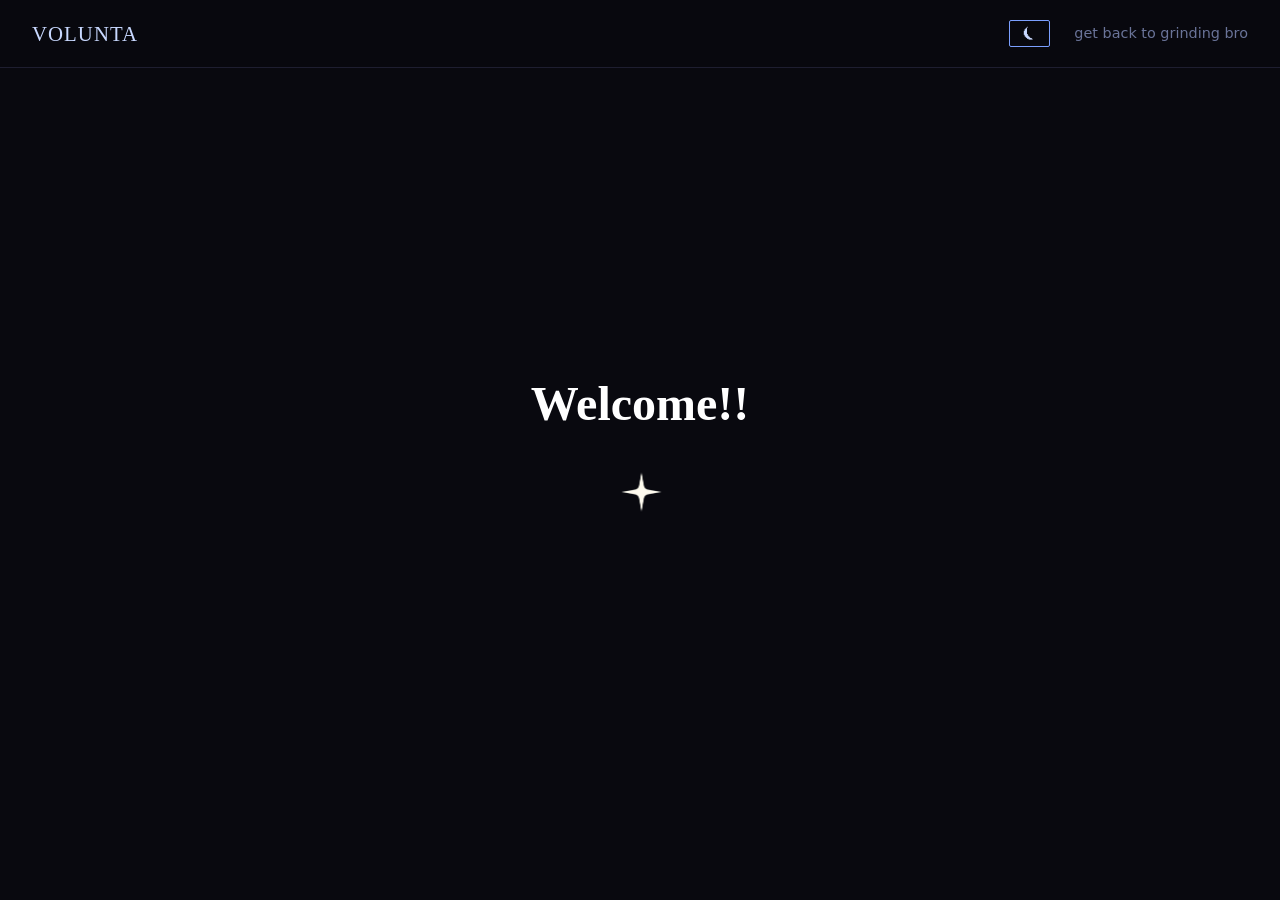
==== index.html @ 02aeb10e "Update index.html" ====
<!DOCTYPE html>
<html lang="en">
<head>
<meta charset="UTF-8">
<meta name="viewport" content="width=device-width, initial-scale=1.0">
<title>VOLUNTA</title>
<link rel="stylesheet" href="style.css">
<script src="https://accounts.google.com/gsi/client" async defer></script>
</head>
<body>

<!-- BACKGROUND -->

<div id="starCanvas"></div>
<div id="cloudCanvas"></div>

<!-- NAVBAR -->

<nav class="navbar">
    <a href="index.html" class="navbar-brand">
        VOLUNTA
    </a>
    
    <div class="navbar-action-wrap">

        <button
            id="themeToggleBtn"
            class="filter-btn theme-toggle-override">
            ⏾

        </button>

        <span class="mood-status">
            get back to grinding bro

        </span>

    </div>
    
</nav>

<main>
    
<!-- =========================
WELCOME INTRO
========================= -->

<section 
    id="welcomeIntro" 
    class="welcome-screen">

    <div class="welcome-content">

        <h1 class="welcome-title">
            Welcome!!

        </h1>
        
        <div class="welcome-gif-placeholder">
            <!--PLACEHOLDER IMG-->
            <img
                src="twinkle.png"
                alt="welcome animation">

        </div>

    </div>

</section>

<!-- =========================
ROLE SELECTION
========================= -->
    
<section 
    id="roleSelection" 
    class="welcome-screen hidden-screen"
    style="display:none;">

    <div class="welcome-content">

        <h1 class="welcome-title">
           ✦ Select your role ✦

        </h1>
        
        <div class="role-card-container">

            <!-- STUDENT -->
            
            <button
                id="studentRoleBtn"
                class="role-card">

                <!--PLACEHOLDER IMG-->
                <img
                    src="twinkle.png" 
                    class="role-placeholder-img"
                    alt="STUDENT">

                <h3>
                    STUDENT

                </h3>
                
                <span class="role-tag beta-tag">
                    BETA
                    
                </span>
                
            </button>

            <!-- SERVICE ORGANIZER -->
            <button
                id="organizerRoleBtn"
                class="role-card">
                <!--PLACEHOLDER IMG-->
                <img
                    src="twinkle.png"
                    class="role-placeholder-img"
                    alt="SERVICE ORGANIZER">

                <h3>
                    SERVICE ORGANIZER

                </h3>

                <span class="role-tag not-started-tag">
                    UNDER MAINTENANCE

                </span>

            </button>

        </div>

    </div>

</section>
    
<!-- =========================
LOGIN SECTION
========================= -->

<section 
    id="authSection" 
    class="contact-form-wrap auth-hidden">
    
<div class="form-header-align">

    <h2
        id="formHeading"
        class="panel-heading form-title-override">
        Welcome!
    </h2>

    <span
        id="formSub"
        class="eyebrow panel-eyebrow-override">
        sign in
    </span>

</div>

<div
    id="authNoticeBanner"
    class="contact-form-wrap auth-notice-banner-layout">
    
    <h4
        id="authNoticeTitle"
        class="panel-heading auth-notice-heading-layout">

    </h4>

    <p
        id="authNoticeDesc"
        class="auth-notice-desc-layout">
    </p>
</div>

<!-- =========================
LOGIN OPTIONS
========================= -->

<div class="login-options-container">


    <!-- STUDENT GOOGLE LOGIN -->

    <div class="login-option-card">


        <h3>
             STUDENT LOGIN
        </h3>


        <p>
            (UNDER MAINTENANCE
        </p>



        <div
            id="g_id_onload"
            data-client_id="423428817974-s4oq7p4ehbkpn9dtrp1orosh8sbo9cnp.apps.googleusercontent.com"
            data-callback="handleGoogleLogin">
        </div>



        <div
            class="g_id_signin"
            data-type="standard"
            data-size="large"
            data-theme="filled_blue"
            data-text="continue_with"
            data-shape="rectangular">
        </div>



    </div>





    <!-- BETA LOGIN -->

    <div class="login-option-card beta-card">


        <h3>
             BETA TESTING
        </h3>



        <p></p>
            Volunta Beta Testing 
        </p>

            

        <input
            id="betaEmail"
            type="name"
            class="contact-input input-width-full"
            placeholder="noyster">



        <input
            id="betaPassword"
            type="password"
            class="contact-input input-width-full"
            placeholder="password">



        <button
            id="betaLoginBtn"
            class="btn-send">

            Beta Login

        </button>



    </div>


</div>

</section>
    
</main>

<script src="stars.js"></script>
    
<script src="login.js?v=5"></script>
</body>
    
</html>
---- style.css ----
/* ALL FANCY ANIMATIONS INCLUDING THE SHOOTING STARS AND THE SUN RAY WERE ALL MADE WITH THE HELP OF GOOGLE GEMINI */
/* I labeled as many sections as I could, but if I missed any, here is the general announcement */

/*messing w colors and formats*/
:root {
  --bg: #09090f;
  --surface: #10101c;
  --border: #1e1e30;
  --accent: #c8d8ff;
  --accent2: #7b9fff;
  --text: #d4deff;
  --muted: #6a7499;
  --font-display: 'Georgia', serif;
  --font-body: 'Segoe UI', system-ui, sans-serif;
}

/* bsae */
*, *::before, *::after {
  box-sizing: border-box;
  margin: 0;
  padding: 0;
}

body {
  background: var(--bg);
  color: var(--text);
  font-family: var(--font-body);
  font-size: 1rem;
  line-height: 1.7;
  overflow-x: hidden;
  position: relative;
  display: flex;
  flex-direction: column;
  min-height: 100vh;

  /* twinkle twinkle little star */
  /* 10 of them bc why not */
  background-image:
    url("twinkle.png"), url("twinkle.png"), url("twinkle.png"), url("twinkle.png"), url("twinkle.png"),
    url("twinkle.png"), url("twinkle.png"), url("twinkle.png"), url("twinkle.png"), url("twinkle.png");

  /* random pos*/
  background-position:
    8% 12%,  23% 45%, 85% 15%, 42% 78%, 67% 22%,
    92% 64%, 15% 82%, 55% 38%, 73% 88%, 34% 5%;

  background-repeat: no-repeat;

  /* sizingss */
  background-size:
    22px auto, 18px auto, 26px auto, 20px auto, 24px auto,
    19px auto, 28px auto, 21px auto, 23px auto, 25px auto;
}

/* space particlessesess */
.star-div {
  position: fixed;
  background-color: #c8d8ff;
  border-radius: 50%;
  z-index: 0;
  pointer-events: none;
  transition: width 0.5s ease, height 0.5s ease, background-color 0.5s ease, border-radius 0.5s ease;
}

/* sun glowy effet (with the help of Google Gemini) */
.sun-element {
  position: fixed;
  top: 18%;
  left: 8%;
  width: 90px;
  height: 90px;
  background-color: #FCE76F;
  border-radius: 50%;
  box-shadow: 0 0 50px #FCCD6F, 0 0 100px rgba(255, 187, 46, 0.4);
  z-index: 0;
  pointer-events: none;
  display: none;
  transition: opacity 0.2s ease;
}

/* moon effect (highk copied the sun bc im lazy) */
.moon-element {
  position: fixed;
  top: 18%;
  left: 8%;
  width: 90px;
  height: 90px;
  background-color: transparent;
  background-image: url("moon.png");
  background-repeat: no-repeat;
  background-position: center center;
  background-size: cover;
  border-radius: 50%;
  box-shadow: none;
  z-index: 0;
  pointer-events: none;
  display: block;
  transition: opacity 0.2s ease;
}

/* shooting stars - with the help of Google Gemini (because I don't know how to animate :() */
#shootingStarCanvas {
  position: fixed;
  top: 0;
  left: 0;
  width: 100%;
  height: 100%;
  z-index: 0;
  pointer-events: none;
  transition: opacity 0.5s ease;
}

/* clouds.webp file thing */
#cloudCanvas {

    position: fixed;

    top: 0;
    left: -10%;

    width: 120%;
    height: 100%;

    z-index: 0;

    pointer-events: none;

    display: none;

    opacity: .85;

    background-image:
        url("clouds.webp"),
        url("clouds.webp"),
        url("clouds.webp"),
        url("clouds.webp"),
        url("clouds.webp");

    background-repeat:no-repeat;

    background-size:
        220px auto,
        170px auto,
        260px auto,
        180px auto,
        240px auto;

    background-position:
        5% 18%,
        30% 52%,
        70% 12%,
        88% 42%,
        55% 78%;

    animation:
        driftCloudsAnimation 18s ease-in-out infinite alternate;
}

@keyframes driftCloudsAnimation {
  0% { transform: translateX(0); }
  100% { transform: translateX(20px); }
}

/* navbar */
.navbar {
  background: rgba(9, 9, 15, 0.85);
  backdrop-filter: blur(10px);
  border-bottom: 1px solid var(--border);
  z-index: 100;
  position: relative;
  width: 100%;
  padding: 1rem 2rem;
  display: flex;
  justify-content: space-between;
  align-items: center;
}

.navbar-brand {
  font-family: var(--font-display);
  font-size: 1.3rem;
  color: var(--accent);
  letter-spacing: 0.05em;
  text-decoration: none;
}
.nav-link {
  color: var(--muted);
  font-size: 0.9rem;
  letter-spacing: 0.08em;
  text-transform: uppercase;
  transition: color 0.2s;
  text-decoration: none;
}

.nav-item.active .nav-link,
.nav-link:hover {
  color: var(--accent);
}

.mood-status {
  color: var(--muted);
  font-size: 0.9rem;
}

/* page layout */
main {
  position: relative;
  z-index: 1;
  flex: 1;
  display: flex;
  align-items: flex-start;
  justify-content: center;
  padding: 6rem 1rem 2rem 1rem;
}

.main-coords {
  font-size: 0.78rem;
  letter-spacing: 0.15em;
  text-transform: uppercase;
  color: var(--muted);
  margin-bottom: 1rem;
}

.main-title {
  font-family: var(--font-display);
  font-size: 4rem;
  font-weight: normal;
  letter-spacing: -0.02em;
  color: #fff;
  line-height: 1.05;
  margin-bottom: 0.75rem;
}

.main-tagline {
  color: var(--muted);
  font-size: 1.05rem;
  letter-spacing: 0.06em;
}

/* sectionss */
.section-panel {
  position: relative;
  z-index: 1;
  padding: 6rem 0;
}

.eyebrow {
  display: block;
  font-size: 0.72rem;
  letter-spacing: 0.18em;
  text-transform: uppercase;
  color: var(--accent2);
  margin-bottom: 0.75rem;
}

.panel-heading {
  font-family: var(--font-display);
  font-size: 2.2rem;
  font-weight: normal;
  color: #fff;
  line-height: 1.2;
  margin-bottom: 1.5rem;
}

/* filter butotns */
.filter-btn {
  background: transparent;
  border: 1px solid var(--border);
  color: var(--muted);
  padding: 0.4rem 1.1rem;
  margin: 0 0.25rem 0.5rem;
  border-radius: 2px;
  font-size: 0.85rem;
  letter-spacing: 0.06em;
  cursor: pointer;
  transition: border-color 0.2s, color 0.2s;
}

.filter-btn.active,
.filter-btn:hover {
  border-color: var(--accent2);
  color: var(--accent);
}

/* contact form */
.contact-form-wrap {
  background: var(--surface);
  border: 1px solid var(--border);
  border-radius: 4px;
  padding: 2.5rem;
  position: relative;
  z-index: 10;
}

.panel-section-wrap {

width:100%;

margin:0 auto;

}

.contact-form-wrap {

width:100%;

}

label {
  display: block;
  font-size: 0.8rem;
  letter-spacing: 0.1em;
  text-transform: uppercase;
  color: var(--muted);
  margin-bottom: 0.4rem;
}

.contact-input {
  background: var(--bg);
  border: 1px solid var(--border);
  color: var(--text);
  border-radius: 2px;
  padding: 0.65rem 0.9rem;
  font-family: var(--font-body);
}

.contact-input:focus {
  outline: none;
  border-color: var(--accent2);
  box-shadow: none;
}

.contact-input::placeholder {
  color: var(--muted);
  opacity: 1;
}

.btn-send {
  background: var(--accent2);
  color: var(--bg);
  border: none;
  padding: 0.75rem 2rem;
  font-size: 0.9rem;
  font-weight: 600;
  letter-spacing: 0.06em;
  border-radius: 2px;
  width: 100%;
  margin-top: 0.5rem;
  cursor: pointer;
  transition: opacity 0.2s;
}

.btn-send:hover {
  opacity: 0.85;
}

/* ofoter */
.site-footer {
  position: relative;
  z-index: 1;
  padding: 2rem 1rem;
  border-top: 1px solid var(--border);
  width: 100%;
}

.footer-copy {
  color: var(--muted);
  font-size: 0.85rem;
  margin-bottom: 1rem;
}

/* custom little grid split */
.main-container {
  display: grid;
  grid-template-columns: 1fr 1fr;
  align-items: center;
  gap: 4rem;
  max-width: 1200px;
  width: 100%;
  margin: 0 auto;
  padding: 0 2rem;
}

.main-text-side {
  text-align: left;
}

.login-box-dims {
  width: 100%;
  max-width: 420px;
  justify-self: center;
}

/* adjusting bc WHY was everything oddly lopsided?? ugh */
@media (max-width: 991px) {
  .main-container {
    grid-template-columns: 1fr;
    text-align: center;
    gap: 2rem;
  }
  .main-text-side {
    text-align: center;
  }
}

/* night gradient thing */
#progressBarFill {
  background: linear-gradient(90deg, var(--accent2) 0%, var(--accent) 100%);
}

/* DAY MODEEE */
body.day-mode {
  --bg: #aed9f2;
  --surface: #ffffff;
  --border: #8ec5eb;
  --accent: #C27C0A;
  --accent2: #f59e0b;
  --text: #072363;
  --muted: #475569;
  background: var(--bg);
  background-image: none; /* no more stars */
}

body.day-mode #cloudCanvas {
  display: block;
}

/* nav bar for day */
body.day-mode .navbar {
  background: rgba(224, 242, 254, 0.85);
  border-bottom: 1px solid #ffffff;
}

body.day-mode .navbar-brand,
body.day-mode .nav-link,
body.day-mode .mood-status {
  color: #16398A;
}
/* color ovverride */
body.day-mode .main-title,
body.day-mode .panel-heading,
body.day-mode h2,
body.day-mode h3 {
  color: #133991;
}

body.day-mode .btn-send {
  color: #ffffff;
}

/* stars becomung oval clouds layout shift rules */
body.day-mode .star-div {
  background-color: #ffffff;
  border-radius: 20px;
}

/*sjfasdfjaskld im losing my mind*/
.dashboard-container {
  max-width: 1000px;
  display: flex;
  flex-direction: column;
  gap: 2rem;
}

.navbar-action-wrap {
  display: flex;
  align-items: center;
  gap: 1.5rem;
}

.theme-toggle-override {
  margin: 0;
  padding: 0.3rem 0.8rem;
  font-size: 0.8rem;
  border-color: var(--accent2);
  color: var(--accent);
}

.logout-nav-override {
  text-decoration: none;
}

.achievement-banner-override {
  width: 100%;
  border-color: var(--accent2);
  text-align: center;
  padding: 1rem;
  background: rgba(123, 159, 255, 0.05);
  position: relative;
}

.achievement-heading-override {
  font-size: 1.1rem;
  margin-bottom: 0.15rem;
  color: #fff;
}

.achievement-desc-override {
  font-size: 0.85rem;
  color: var(--muted);
  padding-right: 1.5rem;
}

.stat-tracking-grid {
  width: 100%;
  display: grid;
  grid-template-columns: 1fr 1fr;
  gap: 2rem;
  text-align: center;
  padding: 1.5rem 2.5rem;
}

.stat-num-display {
  font-size: 3rem;
}

.stat-num-progress {
  font-size: 3rem;
  color: var(--accent2);
}

.tab-button-container {
  display: flex;
  justify-content: center;
  gap: 1rem;
}

.panel-section-wrap {
  width: 100%;
}

.panel-header-block {
  text-align: center;
  margin-bottom: 2rem;
}

.panel-title-override {
  font-size: 1.8rem;
  margin-bottom: 0.25rem;
}

.panel-eyebrow-override {
  color: var(--muted);
}

.input-flex-container {
  flex: 1;
}

.label-left-align {
  text-align: left;
}

.input-width-full {
  width: 100%;
}

.btn-send-goal {
  width: auto;
  padding: 0.75rem 2rem;
  margin-top: 0;
}

.progress-bar-label {
  margin-bottom: 0.75rem;
  text-align: left;
}

.progress-bar-track {
  width: 100%;
  background-color: var(--border);
  height: 24px;
  border-radius: 4px;
  overflow: hidden;
  position: relative;
}

.progress-bar-fill-initial {
  width: 0%;
  height: 100%;
  transition: width 0.4s ease-out;
}

.activities-logging-grid {
  display: grid;
  grid-template-columns: 2fr 95px 75px 75px 2fr 75px 1.2fr;
  gap: 0.85rem;
  align-items: flex-end;
  margin-bottom: 2.5rem;
}

.label-centered {
  text-align: center;
}

.date-picker-narrow {
  width: 95px !important;
  min-width: 95px !important;
  max-width: 95px !important;
  padding: 0.65rem 0.2rem !important;
  font-size: 0.85rem !important;
  text-align: center;
}

.time-contents-wrapper {
  display: contents;
}

.time-sublabel {
  font-size: 0.75rem;
  text-align: center;
  text-transform: uppercase;
}

.uniform-height {
  height: 38px !important;
  box-sizing: border-box !important;
}

.mini-time-box {
  padding: 0.65rem 0.2rem !important;
  font-size: 0.8rem !important;
  text-align: center !important;
  width: 75px !important;
  min-width: 75px !important;
  max-width: 75px !important;
}

.select-dropdown-width {
  width: 100% !important;
  min-width: 100% !important;
  max-width: 100% !important;
  font-size: 0.8rem !important;
  padding-left: 0.2rem !important;
  padding-right: 1.2rem !important;
  cursor: pointer;
}

.hours-input-centered {
  width: 100%;
  text-align: center;
}

.btn-send-ledger {
  width: 100%;
  margin-top: 0;
  padding: 0.75rem 0;
}

.spreadsheet-section-heading {
  font-size: 1.2rem;
  margin-bottom: 0.75rem;
}

.ledger-list-track {
  max-height: 250px;
  overflow-y: auto;
  padding: 0;
}

.footer-center {
  text-align: center;
}

.compact-date-input::-webkit-calendar-picker-indicator {
  display: none !important;
  -webkit-appearance: none !important;
  margin: 0 !important;
  padding: 0 !important;
  width: 0 !important;
  height: 0 !important;
}

.centered-select {
  text-align: center !important;
  text-align-last: center !important;
}

.form-header-align {
  text-align: center;
  margin-bottom: 1.5rem;
}

.form-title-override {
  font-size: 1.8rem;
  margin-bottom: 0.25rem;
}

.tab-select-container {
  display: flex;
  justify-content: center;
  gap: 1rem;
  margin-bottom: 1.5rem;
}

/*banner bs*/
.auth-notice-banner-layout {
  width: 100%;
  border-color: var(--accent2);
  text-align: center;
  padding: 1rem;
  background: rgba(123, 159, 255, 0.05);
  position: relative;
  margin-bottom: 1.5rem;
  visibility: hidden ;
}
.auth-notice-banner-layout {

    opacity: 0;

    transform: translateY(-80px);

    transition:
        opacity .5s ease,
        transform .5s cubic-bezier(.22,1,.36,1);

}
.banner-slide-show {

    visibility: visible;

    opacity: 1;

    transform: translateY(0);

}


/* =================================
   SMOOTH SLIDE DOWN BANNER ANIMATION
================================= */

.auth-notice-banner-layout {

    opacity: 0;

    transform: translateY(-80px);

    transition:
        opacity .5s ease,
        transform .5s cubic-bezier(.22,1,.36,1);

    pointer-events: none;

}



.auth-notice-banner-layout.banner-slide-show {

    opacity: 1;

    transform: translateY(0);

    pointer-events: auto;

}

.auth-notice-heading-layout {
  font-size: 1.1rem;
  margin-bottom: 0.15rem;
  color: #fff;
}

.auth-notice-desc-layout {
  font-size: 0.85rem;
  color: var(--muted);
}

.form-group-email {
  margin-bottom: 1.25rem;
}

.form-group-password {
  margin-bottom: 1.75rem;
}

/*last minute changes bc everything hates me*/

/*bc the sun DISAPPEARED so i had to add some random bs at the end*/
body.day-mode .sun-element {
  display: block;
}

body.day-mode .moon-element {
  display: none;
}

body.day-mode .achievement-heading-override,
body.day-mode .auth-notice-heading-layout {
  color: #072363;
}

/*night notif border*/
.auth-notice-banner-layout {
  border: 2px solid #d4deff;
  border-radius: 4px;
}

/*day notif border*/
body.day-mode .auth-notice-banner-layout {
  border: 2px solid #72aacf;
  border-radius: 4px;
}

/*centers 'spreadsheet'*/
.spreadsheet-section-heading {
  text-align: center !important;
}

/*fixed day gradient*/
body.day-mode #progressBarFill {
  background: linear-gradient(90deg, var(--accent2) 0%, #ffce7a 100%);
}

/*stupid configurations for the stupid stars that i stupidly put in it*/
.star-div {
  width: 3px;
  height: 3px;
}

.star-day-morph {
  width: 66px !important;
  height: 18px !important;
}

.click-sparkle-day {
  width: 4px;
  height: 4px;
  background-color: #ffd166;
}

.click-sparkle-night {
  width: 4px;
  height: 4px;
  background-color: #7b9fff;
}

.goal-form-flex-override {
  display: flex;
  gap: 1rem;
  align-items: flex-end;
  margin-bottom: 2.5rem;
}

.ledger-section-hidden {
  display: none;
}

.alert-dismiss-action {
  position: absolute;
  top: 0.75rem;
  right: 1rem;
  background: transparent;
  border: none;
  color: var(--muted);
  cursor: pointer;
  font-size: 0.9rem;
}

.ledger-item-row-layout {
  display: flex;
  justify-content: space-between;
  align-items: center;
  padding: 0.75rem 0;
}

.ledger-badge-style {
  font-size: 0.75rem;
  color: var(--accent2);
  margin-left: 0.5rem;
}

.ledger-type-style {
  font-size: 0.8rem;
  color: var(--muted);
  margin-left: 1rem;
}

.ledger-right-wrap {
  display: flex;
  align-items: center;
  gap: 1.5rem;
}

.ledger-delete-override {
  margin: 0;
  padding: 0.2rem 0.6rem;
  font-size: 0.75rem;
}

/*for the placeholders in theeeuhhh dashboard area*/
.compact-date-input::placeholder,
.mini-time-box::placeholder {
  color: var(--muted) !important;
  opacity: 1 !important;
}

```css
/* ==========================================
   VOLUNTA ROLE SELECTION UPDATE
   ========================================== */


/* role selection container */

.role-selection {
  width: 100%;
  opacity: 1;
  transform: translateY(0);
  transition:
    opacity 0.45s ease,
    transform 0.45s ease;
}


.role-selection.role-hide {
  opacity: 0;
  transform: translateY(-25px);
  pointer-events: none;
  position: absolute;
}





/* auth reveal animation */

.auth-hidden {
  display: none;
  opacity: 0;
  transform: translateY(30px);
}


.auth-visible {
  display: block;
  animation: authReveal 0.6s ease forwards;
}


@keyframes authReveal {

  from {
    opacity: 0;
    transform: translateY(35px);
  }


  to {
    opacity: 1;
    transform: translateY(0);
  }

}







/* role card layout */

.role-card-container {

  display: flex;

  flex-direction: column;

  gap: 1.5rem;

  width: 100%;

  margin-top: 2rem;

}





.role-card {


  position: relative;

  width: 100%;

  min-height: 150px;


  background:
    rgba(16,16,28,0.65);


  border: 1px solid var(--border);


  border-radius: 8px;


  color: var(--text);


  cursor: pointer;


  display: flex;

  flex-direction: column;

  align-items: center;

  justify-content: center;


  gap: .5rem;


  font-family: var(--font-body);


  transition:

    transform .25s ease,

    border-color .25s ease,

    box-shadow .25s ease,

    background .25s ease;

}





.role-card:hover {


  transform: translateY(-7px);


  border-color: var(--accent2);


  background:
    rgba(123,159,255,.08);


  box-shadow:

    0 0 25px rgba(123,159,255,.25);

}





.role-card:active {

  transform: translateY(-2px);

}





.role-icon {

  font-size: 2.2rem;

}





.role-title {

  font-family: var(--font-display);

  font-size: 1.45rem;

  color: white;

}





/* floating badge */

.role-badge {


  position: absolute;


  top: -12px;


  right: 20px;


  padding:

    .3rem .85rem;


  border-radius: 999px;


  font-size: .7rem;


  letter-spacing: .12em;


  font-weight: bold;


}





.beta-badge {


  background: var(--accent2);


  color: var(--bg);


}





.unfinished-badge {


  background: var(--muted);


  color: var(--bg);


}





/* organizer disabled appearance */

.disabled-role {


  opacity: .45;


  cursor: not-allowed;


}





.disabled-role:hover {


  transform: none;


  border-color: var(--border);


  background:
    rgba(16,16,28,.65);


  box-shadow:none;


}






/* signup additions */


.signup-extra-field {


  margin-bottom: 1.25rem;


}





.hidden-field {


  display:none;


}





.signup-extra-field select {


  cursor:pointer;


}





/* little loading feeling */

.role-transition {


  pointer-events:none;


}





/* smoother form card */

.login-box-dims {


  position: relative;


}







/* day theme compatibility */


body.day-mode .role-card {


  background:

    rgba(255,255,255,.65);


}





body.day-mode .role-card:hover {


  background:

    rgba(255,255,255,.9);


}





body.day-mode .role-title {


  color:#133991;


}







/* mobile adjustments */

@media(max-width:600px){


  .role-card {


    min-height:125px;


  }


  .role-title {


    font-size:1.2rem;


  }


  .role-icon {


    font-size:1.8rem;


  }


}

.role-selection {
width: 100%;
max-width: 850px;
text-align: center;
}

.role-question {
margin-bottom: 2rem;
}

.role-card-container {
display: flex;
justify-content: center;
gap: 2rem;
flex-wrap: wrap;
}

.role-card {
position: relative;
width: 260px;
min-height: 260px;

background: var(--surface);
border: 1px solid var(--border);
border-radius: 8px;

color: var(--text);

padding: 2rem;

cursor: pointer;

font-family: var(--font-body);

transition:
transform 0.25s ease,
border-color 0.25s ease,
box-shadow 0.25s ease;
}

.role-card:hover {
transform: translateY(-8px);

border-color: var(--accent2);

box-shadow:
0 0 25px rgba(123,159,255,0.25);
}

.role-placeholder-img {
width: 85px;
height: 85px;

object-fit: contain;

margin-bottom: 1.25rem;

filter:
drop-shadow(0 0 15px rgba(123,159,255,0.5));
}

.role-card-text h3 {
font-family: var(--font-display);

color: #fff;

font-size: 1.7rem;

font-weight: normal;

margin-bottom: 0.8rem;
}

.role-tag {
position: absolute;

top: 15px;
right: 15px;

padding: 0.25rem 0.65rem;

font-size: 0.65rem;

letter-spacing: 0.12em;

border-radius: 20px;

text-transform: uppercase;
}

.beta-tag {
background: rgba(123,159,255,0.15);

border: 1px solid var(--accent2);

color: var(--accent);
}

.not-started-tag {
background: rgba(255,255,255,0.05);

border: 1px solid var(--muted);

color: var(--muted);
}

.auth-hidden {
display: none;
}

.auth-visible {
display: block;
}

@media(max-width:600px){

.role-card {
width: 90%;
}

}
.role-card {
  
opacity: 0;
transform: translateY(-120px);
animation: roleDropIn 0.8s cubic-bezier(.22,1,.36,1) forwards;
}

/* student falls first */
.role-card:nth-child(1) {

animation-delay: 0.25s;
}

/* organizer follows after */
.role-card:nth-child(2) {

animation-delay: 0.55s;
}

@keyframes roleDropIn {

0% {

    opacity: 0;
    transform:
    translateY(-120px);
}

65% {

    opacity: 1;
    transform:
    translateY(12px);
}

85% {

    transform:
    translateY(-5px);
}

100% {

    opacity: 1;
    transform:
    translateY(0);

}

}

/* ===================================
   VOLUNTA WELCOME INTRO EXPERIENCE
=================================== */

.welcome-screen {

    position: fixed;
    inset: 0;
    display: flex;
    align-items: center;
    justify-content: center;
    background: var(--bg);
    z-index: 200;
    transition:
        opacity .8s ease,
        transform .8s ease;
}

.welcome-content {

    text-align: center;
}

.welcome-title {

    font-family: var(--font-display);
    font-size: 3.5rem;
    color: white;
    margin-bottom: 1.5rem;
}

.welcome-gif-placeholder img {
  
    width: 60px;
    height: 60px;
    margin-bottom: 1.5rem;
    animation:
        floatGift 3s ease-in-out infinite;
}

@keyframes floatGift {

    0%,100% {

        transform: translateY(0);
    }

    50% {
      
        transform: translateY(-10px);
    }

}

.hidden-screen {

    opacity: 0;
    pointer-events: none;
}

.fade-out {

    opacity: 0;
    transform: translateY(-25px);
    pointer-events: none;
}

/* ROLE CARDS */

.role-card-container {

    display:flex;
    justify-content:center;
    gap:3rem;
}

.role-card {

    width:260px;
    height:260px;
    background:var(--surface);
    border:1px solid var(--border);
    border-radius:12px;
    cursor:pointer;
    color:var(--text);
    opacity:0;
}

.role-card:nth-child(1) {
  
    animation:
        fallIn .8s ease forwards;

}

.role-card:nth-child(2) {

    animation:
        fallIn .8s ease .25s forwards;

}

@keyframes fallIn {

from {

    opacity:0;
    transform:translateY(-120px);
}

to {

    opacity:1;
    transform:translateY(0);
}

}

/* GIF / IMAGE SIZE */

.role-placeholder-img {

    width:60px;
    height:60px;
}

/* SELECT PLACEHOLDER COLOR */

#school {

    color:var(--muted);
}

#school option {

    color:var(--text);
}

/* ==========================================
   VOLUNTA WELCOME SCREEN FINAL FIX
========================================== */

.welcome-screen {
    position: fixed;
    inset: 0;
    z-index: 200;

    display: flex;
    align-items: center;
    justify-content: center;

    background: var(--bg);

    opacity: 1;
    visibility: visible;

    transition:
        opacity .8s ease,
        visibility .8s ease;
}

.welcome-screen.fade-out {

    opacity:0;
    display:none;
    pointer-events:none;
}

/* intro text */

.welcome-content {

    text-align:center;
    animation:
        welcomeAppear .8s ease forwards;
}

.welcome-title {

    font-family:var(--font-display);
    font-size:3rem;
    color:white;
    margin-bottom:1rem;
}

.welcome-subtitle {

    color:var(--muted);
    letter-spacing:.1em;
}

/* gif placeholder */

.welcome-gif-placeholder img {

    width:60px;
    height:60px;
    object-fit:contain;
    margin:1rem auto;
    display:block;
}

/* hide role buttons initially */

.role-card {

    opacity:0;
    transform:translateY(-100px);
}

/* after intro begins */

.role-card-container.show-cards .role-card:nth-child(1){

    animation:
    roleDrop .8s cubic-bezier(.22,1,.36,1)
    forwards;
}

.role-card-container.show-cards .role-card:nth-child(2){

    animation:
    roleDrop .8s cubic-bezier(.22,1,.36,1)
    .25s forwards;
}

@keyframes roleDrop {

0%{

opacity:0;
transform:translateY(-120px);
}

70%{
  
opacity:1;
transform:translateY(15px);
}

100%{
  
opacity:1;
transform:translateY(0);
}
  
}

/* horizontal cards */

.role-card-container {
    flex-direction:row;
    justify-content:center;
    gap:3rem;
}

/* smaller twinkles */

.role-placeholder-img {
    width:60px;
    height:60px;
}

/* school dropdown placeholder */

#school {
    color:var(--muted);
}

#school option {
    color:var(--text);
}

/* mobile */
@media(max-width:700px){
.role-card-container{

    flex-direction:column;

    align-items:center;
}
}

/* ===================================
   ORGANIZER MAINTENANCE POPUP
=================================== */

.maintenance-popup {

    position: fixed;
    top: 0;
    left: 50%;
    transform:
        translate(-50%, -120%);
    width: min(420px, 90%);
    background: var(--surface);
    border: 1px solid var(--accent2);
    border-radius: 12px;
    padding: 1.5rem;
    z-index: 999;
    text-align: center;
    box-shadow:
        0 0 35px rgba(123,159,255,.35);
    animation:
        maintenanceDrop .6s cubic-bezier(.22,1,.36,1)
        forwards;
}

.maintenance-content h3 {

    font-family: var(--font-display);
    color: white;
    font-size: 1.7rem;
    margin-bottom: .4rem;
}

.maintenance-content p {
  
    color: var(--muted);
    margin-bottom: 1rem;
}

.maintenance-content img {

    width: 55px;
    height: 55px;
    object-fit: contain;
    animation:
        maintenanceFloat 2s ease-in-out infinite;
}

@keyframes maintenanceDrop {

    0% {

        transform:
            translate(-50%, -120%);
        opacity:0;
    }

    70% {

        transform:
            translate(-50%, 20px);
        opacity:1;
    }

    100% {
      
        transform:
            translate(-50%, 0);
        opacity:1;
      
    }
}

@keyframes maintenanceFloat {
  
    0%,100% {
        transform:translateY(0);
    }

    50% {   
        transform:translateY(-8px);
    }
}

.maintenance-hide {  
    animation:
        maintenanceLeave .6s ease forwards;
}

@keyframes maintenanceLeave {
  
    from {
      
        opacity:1;
        transform:
            translate(-50%,0);
    }
  
    to {
      
        opacity:0;
        transform:
            translate(-50%,-120%);
    }  
}

/* =========================
LOGIN OPTION CARDS
========================= */

.login-options-container {

    display: flex;
    justify-content: center;
    align-items: stretch;
    gap: 25px;
    width: 100%;
    margin-top: 35px;
}

.login-option-card {

    flex: 1;
    max-width: 350px;
    min-height: 300px;
    padding: 30px;
    border-radius: 25px;
    background: rgba(255,255,255,0.08);
    backdrop-filter: blur(12px);
    border: 1px solid rgba(255,255,255,0.15);
    display: flex;
    flex-direction: column;
    justify-content: center;
    align-items: center;
    text-align: center;
}

.login-option-card h3 {

    margin-bottom: 15px;
}

.login-option-card p {

    line-height: 1.6;
    margin-bottom: 20px;
}

.beta-card {

    background: rgba(255,220,150,0.10);
}

.beta-card input {

    margin-bottom: 15px;
}

@media(max-width:700px){

    .login-options-container {

        flex-direction: column;
        align-items: center;
    }

    .login-option-card {

        width: 90%;
    }
}

/* =========================
LOGIN OPTION CARDS (FIXED)
========================= */

.login-options-container {

    display: flex;
    justify-content: center;
    align-items: stretch;
    gap: 35px;
    width: 100%;
    margin-top: 40px;
}

.login-option-card {

    width: 420px;
    min-height: 380px;
    padding: 45px 40px;
    border-radius: 30px;

    background: rgba(255,255,255,0.10);
    backdrop-filter: blur(15px);

    border: 1px solid rgba(255,255,255,0.20);

    display: flex;
    flex-direction: column;
    justify-content: center;
    align-items: center;
    text-align: center;
    box-sizing: border-box;
}

.login-option-card h3 {

    font-size: 1.6rem;
    margin-bottom: 20px;
}

.login-option-card p {

    font-size: 1rem;
    line-height: 1.7;
    max-width: 300px;
    margin-bottom: 30px;
}

/* GOOGLE CARD */

.login-option-card:first-child {

    background:
    linear-gradient(
        145deg,
        rgba(130,170,255,0.18),
        rgba(255,255,255,0.08)
    );
}

/* BETA CARD */
.beta-card {

    background:
    linear-gradient(
        145deg,
        rgba(130,170,255,0.18),
        rgba(255,255,255,0.08)
    );
}

.beta-card input {
  
    width: 100%;
    max-width: 300px;
    margin-bottom: 15px;
}

.beta-card button {

    margin-top: 10px;
}

/* MOBILE */
@media(max-width:900px){

    .login-options-container {

        flex-direction: column;
        align-items: center;
    }

    .login-option-card {

        width: min(90%, 420px);
    }
}

.profile-picture {
    width: 90px;
    height: 90px;
    border-radius: 50%;
    object-fit: cover;
}

.menu-container{

    position:relative;

}

.menu-btn{

    background:none;

    border:none;

    color:var(--accent);

    font-size:1.8rem;

    cursor:pointer;

}

.dropdown-menu{

    position:absolute;

    top:45px;

    left:0;

    width:240px;

    display:none;

    background:var(--surface);

    border:1px solid var(--border);

    border-radius:10px;

    overflow:hidden;

    z-index:500;

}

.dropdown-menu.show{

    display:block;

}

.menu-item{

    width:100%;

    background:none;

    border:none;

    color:var(--text);

    padding:14px 18px;

    text-align:left;

    cursor:pointer;

}

.menu-item:hover{

    background:rgba(123,159,255,.12);

}
.account-menu {

position:fixed;

top:80px;

left:20px;

width:300px;

background:var(--surface);

border:1px solid var(--border);

border-radius:15px;

padding:25px;

z-index:500;

display:none;

}

.account-menu.menu-open {
    display: block;
}

.account-menu button {
    width:100%;
    margin-top:10px;
    padding:10px;
    background:transparent;
    border:1px solid var(--border);
    color:var(--text);
    cursor:pointer;
}
/* ===================================
   FINAL GLOBAL BANNER FIX
=================================== */

.auth-notice-banner-layout {

    opacity: 0;

    visibility: hidden;

    transform: translateY(-80px);

    pointer-events: none;

    transition:
        opacity .5s ease,
        transform .5s cubic-bezier(.22,1,.36,1),
        visibility .5s ease;

}


/* when javascript adds this class */

.auth-notice-banner-layout.banner-slide-show {

    opacity: 1;

    visibility: visible;

    transform: translateY(0);

    pointer-events: auto;

}
/* ==================================
 DASHBOARD TOP STATUS BAR
================================== */


.dashboard-main {

    width:100%;

    max-width:1200px;

    margin:0 auto;

    padding:2rem;

    display:block;

}



.dashboard-status-bar {

display:grid;

grid-template-columns:
repeat(3,minmax(0,1fr));

gap:1.5rem;

width:100%;

}

.status-box {


    background:
    rgba(255,255,255,.08);


    backdrop-filter:
    blur(15px);


    border:
    1px solid var(--border);


    border-radius:20px;


    padding:1.5rem;


    text-align:center;


}



.status-box h3 {


    font-size:.9rem;

    color:var(--muted);

    text-transform:uppercase;

}



.status-box span {


    display:block;

    font-size:2.8rem;

    color:var(--accent);


}



.goal-box form {


    display:flex;

    gap:.75rem;

}



.goal-box input {


    width:100%;


}




@media(max-width:800px){


.dashboard-status-bar{

grid-template-columns:1fr;


}


}

#menuCloseBtn {

    position:absolute !important;

    top:15px !important;

    right:15px !important;

    width:auto !important;

    min-width:0 !important;

    margin:0 !important;

    padding:5px 10px !important;

    border:none !important;

    background:none !important;

    font-size:1.2rem;

    color:var(--accent);

}

/* ===========================
   DASHBOARD OVERRIDE FINAL
=========================== */


main:has(.dashboard-main){

    display:block;

    padding:2rem 1rem;

}



.dashboard-main{

    width:100%;

    max-width:1200px;

    margin:0 auto;

}



.dashboard-status-bar{

    width:100%;

    display:grid;

    grid-template-columns:
    repeat(3,1fr);

    gap:1.5rem;

}



.status-box{

    width:100%;

}



#ledgerSection{

    width:100%;

    margin:0 auto;

}



@media(max-width:800px){

    .dashboard-status-bar{

        grid-template-columns:1fr;

    }

}

/* ===================================
   ACTIVITY FORM CLEAN GRID
=================================== */


.activities-logging-grid {

    display:grid;

    grid-template-columns:
    2fr 1fr 1fr 1fr 1.5fr 1fr auto;

    gap:1rem;

    align-items:end;

    width:100%;

}



.activities-logging-grid > div {

    min-width:0;

}



.activities-logging-grid .contact-input {

    width:100%;

}



#ledgerSubmitBtn {

    width:auto;

    min-width:140px;

    height:38px;

    margin:0;

    white-space:nowrap;

}



@media(max-width:900px){

    .activities-logging-grid {

        grid-template-columns:1fr;

    }


    #ledgerSubmitBtn {

        width:100%;

    }

}

/* ===================================
   ACTIVITY SPREADSHEET TABLE
=================================== */


.ledger-table {

    width:100%;

    border:1px solid var(--border);

    border-radius:12px;

    overflow:hidden;

}



.ledger-table-header,
.ledger-table-row {


    display:grid;

    grid-template-columns:
    2fr 1fr 1.5fr .7fr 50px;


    align-items:center;

    gap:1rem;

}



.ledger-table-header {


    background:
    rgba(123,159,255,.12);


    color:var(--accent);

    padding:1rem;

    font-size:.8rem;

    text-transform:uppercase;

    letter-spacing:.1em;

}



.ledger-table-row {


    padding:1rem;

    border-top:1px solid var(--border);

    color:var(--text);

}



.ledger-table-row:hover {


    background:
    rgba(255,255,255,.04);

}



.ledger-delete-btn {


    background:none;

    border:1px solid var(--border);

    color:var(--muted);

    border-radius:5px;

    cursor:pointer;

    padding:.3rem .6rem;

}



.ledger-delete-btn:hover {


    color:white;

    border-color:var(--accent2);

}



@media(max-width:700px){


.ledger-table-header,
.ledger-table-row {


    grid-template-columns:
    1fr;


    gap:.5rem;

}


}
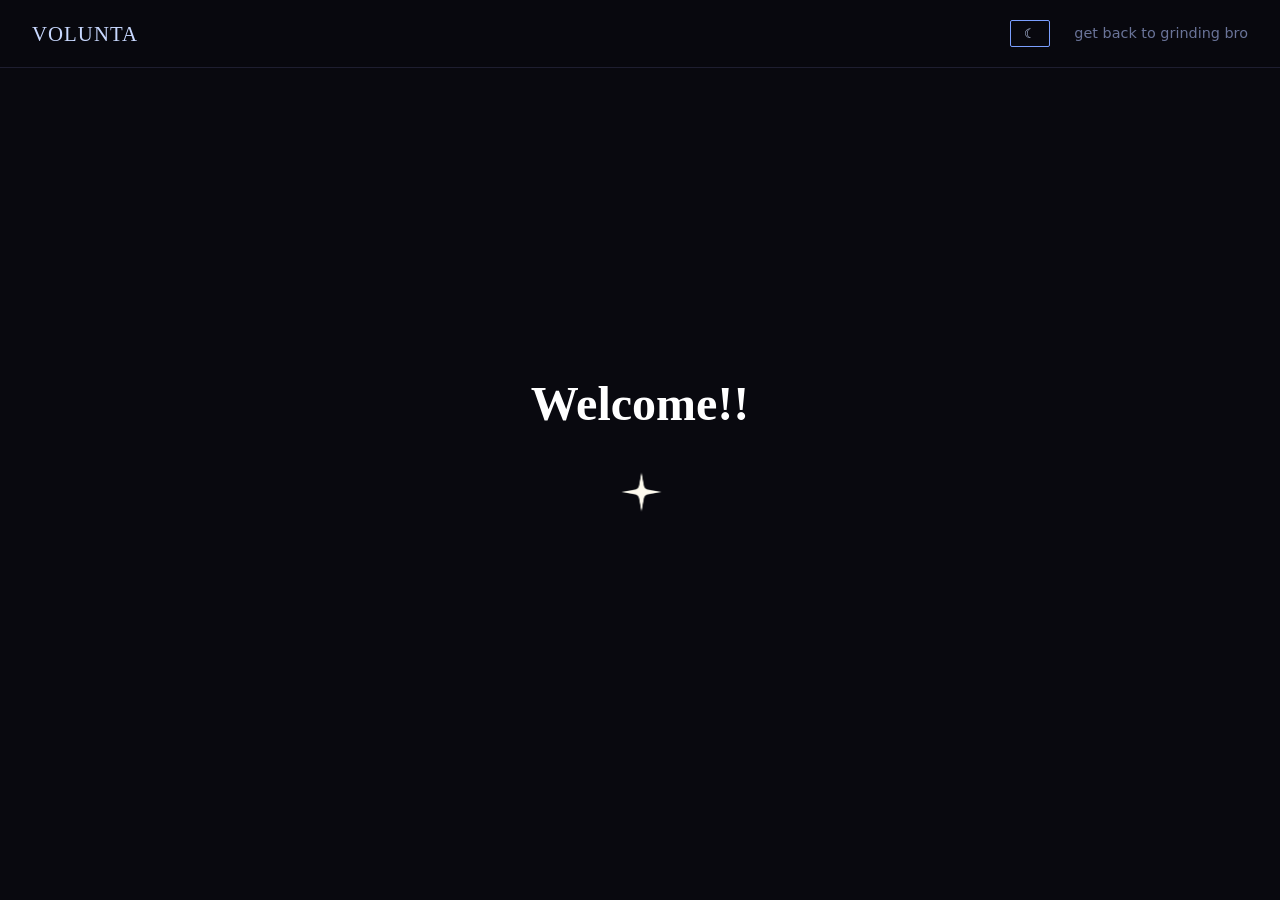
==== commit 159440b5: "Update index.html" ====
--- a/index.html
+++ b/index.html
@@ -9,12 +9,12 @@
 </head>
 <body>
 
-<!-- BACKGROUND -->
+<!--bg-->
 
 <div id="starCanvas"></div>
 <div id="cloudCanvas"></div>
 
-<!-- NAVBAR -->
+<!--navbar-->
 
 <nav class="navbar">
     <a href="index.html" class="navbar-brand">
@@ -27,12 +27,10 @@
             id="themeToggleBtn"
             class="filter-btn theme-toggle-override">
             ⏾
-
         </button>
 
         <span class="mood-status">
             get back to grinding bro
-
         </span>
 
     </div>
@@ -41,9 +39,7 @@
 
 <main>
     
-<!-- =========================
-WELCOME INTRO
-========================= -->
+<!--welcome into-->
 
 <section 
     id="welcomeIntro" 
@@ -53,25 +49,19 @@
 
         <h1 class="welcome-title">
             Welcome!!
-
         </h1>
         
         <div class="welcome-gif-placeholder">
-            <!--PLACEHOLDER IMG-->
+            <!--placeholder img-->
             <img
                 src="twinkle.png"
                 alt="welcome animation">
-
-        </div>
-
+            
+        </div>
     </div>
 
 </section>
-
-<!-- =========================
-ROLE SELECTION
-========================= -->
-    
+<!--choosing role-->    
 <section 
     id="roleSelection" 
     class="welcome-screen hidden-screen"
@@ -81,18 +71,17 @@
 
         <h1 class="welcome-title">
            ✦ Select your role ✦
-
         </h1>
         
         <div class="role-card-container">
 
-            <!-- STUDENT -->
+            <!--student-->
             
             <button
                 id="studentRoleBtn"
                 class="role-card">
 
-                <!--PLACEHOLDER IMG-->
+                <!--placeholder img-->
                 <img
                     src="twinkle.png" 
                     class="role-placeholder-img"
@@ -100,21 +89,18 @@
 
                 <h3>
                     STUDENT
-
                 </h3>
                 
                 <span class="role-tag beta-tag">
                     BETA
-                    
                 </span>
                 
             </button>
-
-            <!-- SERVICE ORGANIZER -->
+            <!--service organizer (WILL WORK ON SOON)-->
             <button
                 id="organizerRoleBtn"
                 class="role-card">
-                <!--PLACEHOLDER IMG-->
+                <!--placeholder img-->
                 <img
                     src="twinkle.png"
                     class="role-placeholder-img"
@@ -122,26 +108,18 @@
 
                 <h3>
                     SERVICE ORGANIZER
-
                 </h3>
 
                 <span class="role-tag not-started-tag">
                     UNDER MAINTENANCE
-
                 </span>
-
             </button>
 
         </div>
-
-    </div>
-
-</section>
-    
-<!-- =========================
-LOGIN SECTION
-========================= -->
-
+    </div>
+
+</section>    
+<!--login section-->
 <section 
     id="authSection" 
     class="contact-form-wrap auth-hidden">
@@ -162,52 +140,39 @@
 
 </div>
 
-<div
-    id="authNoticeBanner"
-    class="contact-form-wrap auth-notice-banner-layout">
-    
-    <h4
-        id="authNoticeTitle"
-        class="panel-heading auth-notice-heading-layout">
-
-    </h4>
-
-    <p
-        id="authNoticeDesc"
-        class="auth-notice-desc-layout">
-    </p>
+<div id="authNoticeBanner" class="auth-banner">
+
+    <button
+        id="authBannerClose"
+        class="auth-banner-close">
+        ✕
+    </button>
+
+    <h4 id="authNoticeTitle"></h4>
+
+    <p id="authNoticeDesc"></p>
+
 </div>
 
-<!-- =========================
-LOGIN OPTIONS
-========================= -->
+<!--login details-->
 
 <div class="login-options-container">
-
-
-    <!-- STUDENT GOOGLE LOGIN -->
-
+    <!--student google login (NOT WORKING ATM)-->
     <div class="login-option-card">
-
 
         <h3>
              STUDENT LOGIN
         </h3>
 
-
         <p>
-            (UNDER MAINTENANCE
+            (UNDER MAINTENANCE)
         </p>
-
-
 
         <div
             id="g_id_onload"
             data-client_id="423428817974-s4oq7p4ehbkpn9dtrp1orosh8sbo9cnp.apps.googleusercontent.com"
             data-callback="handleGoogleLogin">
         </div>
-
-
 
         <div
             class="g_id_signin"
@@ -217,31 +182,19 @@
             data-text="continue_with"
             data-shape="rectangular">
         </div>
-
-
-
-    </div>
-
-
-
-
-
-    <!-- BETA LOGIN -->
+    </div>
+
+    <!--beta users-->
 
     <div class="login-option-card beta-card">
-
 
         <h3>
              BETA TESTING
         </h3>
 
-
-
         <p></p>
             Volunta Beta Testing 
         </p>
-
-            
 
         <input
             id="betaEmail"
@@ -249,35 +202,23 @@
             class="contact-input input-width-full"
             placeholder="noyster">
 
-
-
         <input
             id="betaPassword"
             type="password"
             class="contact-input input-width-full"
             placeholder="password">
 
-
-
         <button
             id="betaLoginBtn"
             class="btn-send">
-
             Beta Login
-
         </button>
-
-
-
-    </div>
-
-
+        
+    </div>
 </div>
-
+    
 </section>
-    
 </main>
-
 <script src="stars.js"></script>
     
 <script src="login.js?v=5"></script>
--- a/style.css
+++ b/style.css
@@ -453,6 +453,21 @@
   border-radius: 20px;
 }
 
+/* SHOW REAL CLOUDS IN DAY MODE */
+body.day-mode #cloudCanvas{
+
+    display:block !important;
+
+    opacity:.9;
+
+}
+
+body.day-mode .star-div{
+
+    opacity:0;
+
+}
+
 /*sjfasdfjaskld im losing my mind*/
 .dashboard-container {
   max-width: 1000px;
@@ -693,28 +708,8 @@
 }
 
 /*banner bs*/
-.auth-notice-banner-layout {
-  width: 100%;
-  border-color: var(--accent2);
-  text-align: center;
-  padding: 1rem;
-  background: rgba(123, 159, 255, 0.05);
-  position: relative;
-  margin-bottom: 1.5rem;
-  visibility: hidden ;
-}
-.auth-notice-banner-layout {
-
-    opacity: 0;
-
-    transform: translateY(-80px);
-
-    transition:
-        opacity .5s ease,
-        transform .5s cubic-bezier(.22,1,.36,1);
-
-}
-.banner-slide-show {
+
+.banner-slide-show{
 
     visibility: visible;
 
@@ -724,28 +719,9 @@
 
 }
 
-
-/* =================================
-   SMOOTH SLIDE DOWN BANNER ANIMATION
-================================= */
-
-.auth-notice-banner-layout {
-
-    opacity: 0;
-
-    transform: translateY(-80px);
-
-    transition:
-        opacity .5s ease,
-        transform .5s cubic-bezier(.22,1,.36,1);
-
-    pointer-events: none;
-
-}
-
-
-
 .auth-notice-banner-layout.banner-slide-show {
+
+    visibility: visible;
 
     opacity: 1;
 
@@ -790,11 +766,6 @@
   color: #072363;
 }
 
-/*night notif border*/
-.auth-notice-banner-layout {
-  border: 2px solid #d4deff;
-  border-radius: 4px;
-}
 
 /*day notif border*/
 body.day-mode .auth-notice-banner-layout {
@@ -1459,8 +1430,12 @@
 display: none;
 }
 
-.auth-visible {
-display: block;
+.auth-visible{
+
+    display:block;
+
+    animation: authReveal .6s ease forwards;
+
 }
 
 @media(max-width:600px){
@@ -2191,26 +2166,7 @@
     color:var(--text);
     cursor:pointer;
 }
-/* ===================================
-   FINAL GLOBAL BANNER FIX
-=================================== */
-
-.auth-notice-banner-layout {
-
-    opacity: 0;
-
-    visibility: hidden;
-
-    transform: translateY(-80px);
-
-    pointer-events: none;
-
-    transition:
-        opacity .5s ease,
-        transform .5s cubic-bezier(.22,1,.36,1),
-        visibility .5s ease;
-
-}
+
 
 
 /* when javascript adds this class */
@@ -2260,56 +2216,45 @@
 
 }
 
-.status-box {
-
-
-    background:
-    rgba(255,255,255,.08);
-
-
-    backdrop-filter:
-    blur(15px);
-
-
-    border:
-    1px solid var(--border);
-
+.status-box{
+
+    background:var(--surface);
+
+    border:1px solid var(--border);
 
     border-radius:20px;
 
-
     padding:1.5rem;
 
-
     text-align:center;
 
-
-}
-
-
-
-.status-box h3 {
-
-
-    font-size:.9rem;
+    box-shadow:0 8px 25px rgba(0,0,0,.18);
+
+}
+
+.status-box h3{
+
+    font-size:.85rem;
+
+    letter-spacing:.12em;
+
+    text-transform:uppercase;
 
     color:var(--muted);
 
-    text-transform:uppercase;
-
-}
-
-
-
-.status-box span {
-
+    margin-bottom:.75rem;
+
+}
+
+.status-box span{
 
     display:block;
 
-    font-size:2.8rem;
+    font-size:2.4rem;
 
     color:var(--accent);
 
+    font-weight:700;
 
 }
 
@@ -2537,21 +2482,24 @@
 
 
 .ledger-table-header,
-.ledger-table-row {
-
+.ledger-table-row{
 
     display:grid;
 
     grid-template-columns:
-    2fr 1fr 1.5fr .7fr 50px;
-
+        2.4fr
+        1.2fr
+        .9fr
+        .9fr
+        1.5fr
+        .8fr
+        42px;
 
     align-items:center;
 
-    gap:1rem;
-
-}
-
+    column-gap:16px;
+
+}
 
 
 .ledger-table-header {
@@ -2598,31 +2546,23 @@
 
 
 
-.ledger-delete-btn {
-
-
-    background:none;
-
-    border:1px solid var(--border);
-
-    color:var(--muted);
-
-    border-radius:5px;
-
-    cursor:pointer;
-
-    padding:.3rem .6rem;
-
-}
-
-
-
-.ledger-delete-btn:hover {
-
-
-    color:white;
-
-    border-color:var(--accent2);
+.ledger-table-header,
+.ledger-table-row{
+
+    display:grid;
+
+    grid-template-columns:
+        2.4fr
+        1.2fr
+        .9fr
+        .9fr
+        1.5fr
+        .8fr
+        42px;
+
+    align-items:center;
+
+    column-gap:16px;
 
 }
 
@@ -2645,3 +2585,104 @@
 
 
 }
+
+@keyframes bannerDrop{
+
+    from{
+
+        opacity:0;
+
+        transform:translateY(-80px);
+
+    }
+
+    to{
+
+        opacity:1;
+
+        transform:translateY(0);
+
+    }
+
+}
+
+/* ==========================
+   LOGIN NOTIFICATION BANNER
+========================== */
+
+.auth-banner{
+
+    position:fixed;
+
+    top:-180px;
+
+    left:50%;
+
+    transform:translateX(-50%);
+
+    width:min(520px,90%);
+
+    background:rgba(18,18,32,.95);
+
+    border:2px solid #8fa8ff;
+
+    border-radius:18px;
+
+    padding:20px;
+
+    text-align:center;
+
+    z-index:9999;
+
+    backdrop-filter:blur(15px);
+
+    transition:top .45s cubic-bezier(.22,1,.36,1);
+
+    box-shadow:
+        0 10px 35px rgba(0,0,0,.35);
+
+}
+
+.auth-banner-show{
+
+    top:95px;
+
+}
+
+.auth-banner h4{
+
+    margin:0;
+
+    font-size:1.25rem;
+
+    color:#dfe6ff;
+
+}
+
+.auth-banner p{
+
+    margin-top:10px;
+
+    color:#bfc8ff;
+
+}
+
+.auth-banner-close{
+
+    position:absolute;
+
+    right:15px;
+
+    top:12px;
+
+    border:none;
+
+    background:none;
+
+    color:white;
+
+    font-size:18px;
+
+    cursor:pointer;
+
+}
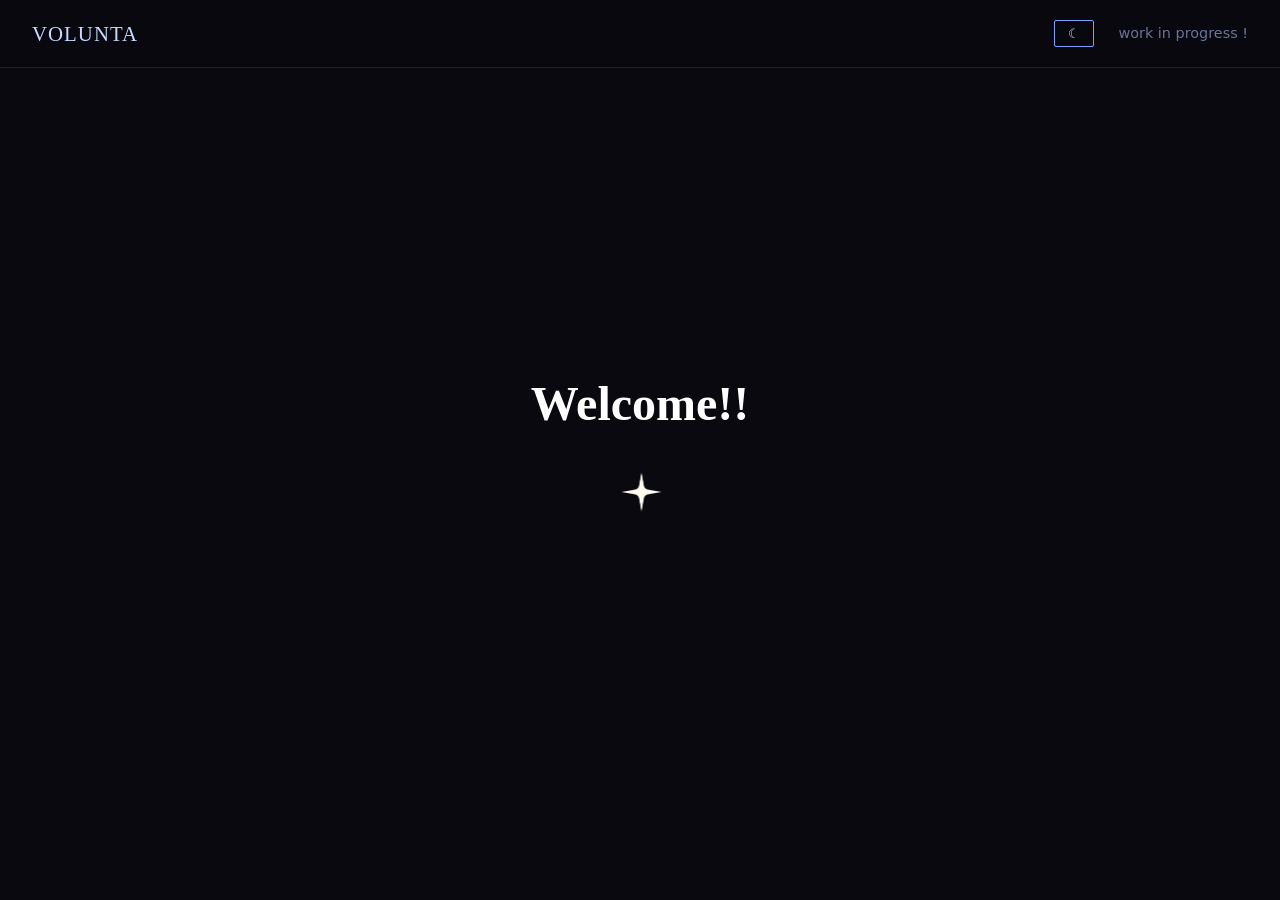
==== commit d5dac8e5: "Update index.html" ====
--- a/index.html
+++ b/index.html
@@ -30,7 +30,7 @@
         </button>
 
         <span class="mood-status">
-            get back to grinding bro
+            work in progress ! 
         </span>
 
     </div>
@@ -200,7 +200,7 @@
             id="betaEmail"
             type="name"
             class="contact-input input-width-full"
-            placeholder="noyster">
+            placeholder="username">
 
         <input
             id="betaPassword"
--- a/style.css
+++ b/style.css
@@ -202,14 +202,27 @@
 }
 
 /* page layout */
+/* page layout */
 main {
-  position: relative;
-  z-index: 1;
-  flex: 1;
-  display: flex;
-  align-items: flex-start;
-  justify-content: center;
-  padding: 6rem 1rem 2rem 1rem;
+
+    position: absolute;
+
+    top: 90px;
+
+    left: 0;
+
+    width: 100%;
+
+    display: flex;
+
+    flex-direction: column;
+
+    align-items: center;
+
+    z-index: 1;
+
+    padding-bottom: 40px;
+
 }
 
 .main-coords {
@@ -282,26 +295,81 @@
 }
 
 /* contact form */
-.contact-form-wrap {
-  background: var(--surface);
-  border: 1px solid var(--border);
-  border-radius: 4px;
-  padding: 2.5rem;
-  position: relative;
-  z-index: 10;
-}
-
-.panel-section-wrap {
-
-width:100%;
-
-margin:0 auto;
-
-}
-
-.contact-form-wrap {
-
-width:100%;
+.contact-form-wrap{
+
+    width:min(1200px,95%);
+
+    margin:0 auto;
+
+    padding:40px;
+
+    position:relative;
+
+    background:var(--surface);
+
+    border:1px solid var(--border);
+
+    border-radius:18px;
+
+    z-index:10;
+
+    box-sizing:border-box;
+
+}
+
+.panel-section-wrap{
+
+    width:100%;
+
+    margin:30px auto;
+
+}
+
+/* ======================================
+   LOGIN PAGE LAYOUT FIX   
+====================================== */
+
+#authSection{
+
+    width:min(1200px,95%);
+
+    margin:0 auto;
+
+    margin-top:20px;
+
+    align-self:flex-start;
+
+}
+
+#authSection.auth-visible{
+
+    display:block;
+
+    animation:authReveal .6s ease forwards;
+
+}
+
+.login-options-container{
+
+    display:flex;
+
+    justify-content:center;
+
+    align-items:stretch;
+
+    gap:30px;
+
+    margin-top:35px;
+
+    flex-wrap:wrap;
+
+}
+
+.login-option-card{
+
+    width:min(420px,100%);
+
+    flex:1;
 
 }
 
@@ -539,10 +607,6 @@
   gap: 1rem;
 }
 
-.panel-section-wrap {
-  width: 100%;
-}
-
 .panel-header-block {
   text-align: center;
   margin-bottom: 2rem;
@@ -1426,10 +1490,6 @@
 color: var(--muted);
 }
 
-.auth-hidden {
-display: none;
-}
-
 .auth-visible{
 
     display:block;
@@ -1496,143 +1556,6 @@
 
 }
 
-/* ===================================
-   VOLUNTA WELCOME INTRO EXPERIENCE
-=================================== */
-
-.welcome-screen {
-
-    position: fixed;
-    inset: 0;
-    display: flex;
-    align-items: center;
-    justify-content: center;
-    background: var(--bg);
-    z-index: 200;
-    transition:
-        opacity .8s ease,
-        transform .8s ease;
-}
-
-.welcome-content {
-
-    text-align: center;
-}
-
-.welcome-title {
-
-    font-family: var(--font-display);
-    font-size: 3.5rem;
-    color: white;
-    margin-bottom: 1.5rem;
-}
-
-.welcome-gif-placeholder img {
-  
-    width: 60px;
-    height: 60px;
-    margin-bottom: 1.5rem;
-    animation:
-        floatGift 3s ease-in-out infinite;
-}
-
-@keyframes floatGift {
-
-    0%,100% {
-
-        transform: translateY(0);
-    }
-
-    50% {
-      
-        transform: translateY(-10px);
-    }
-
-}
-
-.hidden-screen {
-
-    opacity: 0;
-    pointer-events: none;
-}
-
-.fade-out {
-
-    opacity: 0;
-    transform: translateY(-25px);
-    pointer-events: none;
-}
-
-/* ROLE CARDS */
-
-.role-card-container {
-
-    display:flex;
-    justify-content:center;
-    gap:3rem;
-}
-
-.role-card {
-
-    width:260px;
-    height:260px;
-    background:var(--surface);
-    border:1px solid var(--border);
-    border-radius:12px;
-    cursor:pointer;
-    color:var(--text);
-    opacity:0;
-}
-
-.role-card:nth-child(1) {
-  
-    animation:
-        fallIn .8s ease forwards;
-
-}
-
-.role-card:nth-child(2) {
-
-    animation:
-        fallIn .8s ease .25s forwards;
-
-}
-
-@keyframes fallIn {
-
-from {
-
-    opacity:0;
-    transform:translateY(-120px);
-}
-
-to {
-
-    opacity:1;
-    transform:translateY(0);
-}
-
-}
-
-/* GIF / IMAGE SIZE */
-
-.role-placeholder-img {
-
-    width:60px;
-    height:60px;
-}
-
-/* SELECT PLACEHOLDER COLOR */
-
-#school {
-
-    color:var(--muted);
-}
-
-#school option {
-
-    color:var(--text);
-}
 
 /* ==========================================
    VOLUNTA WELCOME SCREEN FINAL FIX
@@ -2187,22 +2110,6 @@
 ================================== */
 
 
-.dashboard-main {
-
-    width:100%;
-
-    max-width:1200px;
-
-    margin:0 auto;
-
-    padding:2rem;
-
-    display:block;
-
-}
-
-
-
 .dashboard-status-bar {
 
 display:grid;
@@ -2338,14 +2245,13 @@
 
 .dashboard-main{
 
-    width:100%;
-
-    max-width:1200px;
+    width:min(1200px,90vw);
 
     margin:0 auto;
 
-}
-
+    padding-top:30px;
+
+}
 
 
 .dashboard-status-bar{
@@ -2614,60 +2520,169 @@
 
     position:fixed;
 
-    top:-180px;
+    top:-220px;
 
     left:50%;
 
     transform:translateX(-50%);
 
-    width:min(520px,90%);
-
-    background:rgba(18,18,32,.95);
-
-    border:2px solid #8fa8ff;
-
-    border-radius:18px;
-
-    padding:20px;
-
-    text-align:center;
+    width:min(520px,90vw);
+
+    padding:22px 24px;
+
+    background:
+        linear-gradient(
+            135deg,
+            rgba(30,35,80,.95),
+            rgba(15,18,45,.95)
+        );
+
+    border:1px solid rgba(130,150,255,.45);
+
+    border-radius:20px;
+
+    backdrop-filter:blur(14px);
+
+    z-index:1000;
+
+    opacity:0;
+
+    transition:
+        top .55s cubic-bezier(.22,1,.36,1),
+        opacity .35s ease;
+
+    box-shadow:
+        0 25px 70px rgba(0,0,0,.45);
+
+}
+
+
+.auth-banner-show{
+
+    top:95px;
+
+    opacity:1;
+
+}
+
+.auth-banner h4{
+
+    margin:0;
+
+    font-size:1.35rem;
+
+    color:#ffffff;
+
+    letter-spacing:.3px;
+
+}
+
+
+.auth-banner p{
+
+    margin:10px 0 0;
+
+    color:#cbd4ff;
+
+    line-height:1.5;
+
+}
+
+.auth-banner-close{
+
+    position:absolute;
+
+    right:14px;
+
+    top:12px;
+
+    width:28px;
+
+    height:28px;
+
+    border-radius:50%;
+
+    border:none;
+
+    background:rgba(255,255,255,.08);
+
+    color:white;
+
+    font-size:16px;
+
+    cursor:pointer;
+
+    transition:.2s ease;
+
+}
+
+
+.auth-banner-close:hover{
+
+    background:rgba(255,255,255,.2);
+
+    transform:scale(1.1);
+
+}
+
+.dashboard-banner{
+
+    position:fixed;
+
+    top:-220px;
+
+    left:50%;
+
+    transform:translateX(-50%);
+
+    width:min(520px,90vw);
+
+    padding:22px;
+
+    background:var(--surface);
+
+    border:1px solid var(--accent2);
+
+    border-radius:20px;
 
     z-index:9999;
 
-    backdrop-filter:blur(15px);
-
-    transition:top .45s cubic-bezier(.22,1,.36,1);
+    opacity:0;
+
+    transition:
+        top .55s cubic-bezier(.22,1,.36,1),
+        opacity .35s ease;
 
     box-shadow:
-        0 10px 35px rgba(0,0,0,.35);
-
-}
-
-.auth-banner-show{
-
-    top:95px;
-
-}
-
-.auth-banner h4{
+        0 20px 60px rgba(0,0,0,.35);
+
+}
+
+
+.dashboard-banner-show{
+
+    top:90px;
+
+    opacity:1;
+
+}
+
+
+.dashboard-banner h4{
 
     margin:0;
 
-    font-size:1.25rem;
-
-    color:#dfe6ff;
-
-}
-
-.auth-banner p{
+}
+
+
+.dashboard-banner p{
 
     margin-top:10px;
 
-    color:#bfc8ff;
-
-}
-
-.auth-banner-close{
+}
+
+
+.dashboard-banner-close{
 
     position:absolute;
 
@@ -2681,8 +2696,6 @@
 
     color:white;
 
-    font-size:18px;
-
     cursor:pointer;
 
 }
